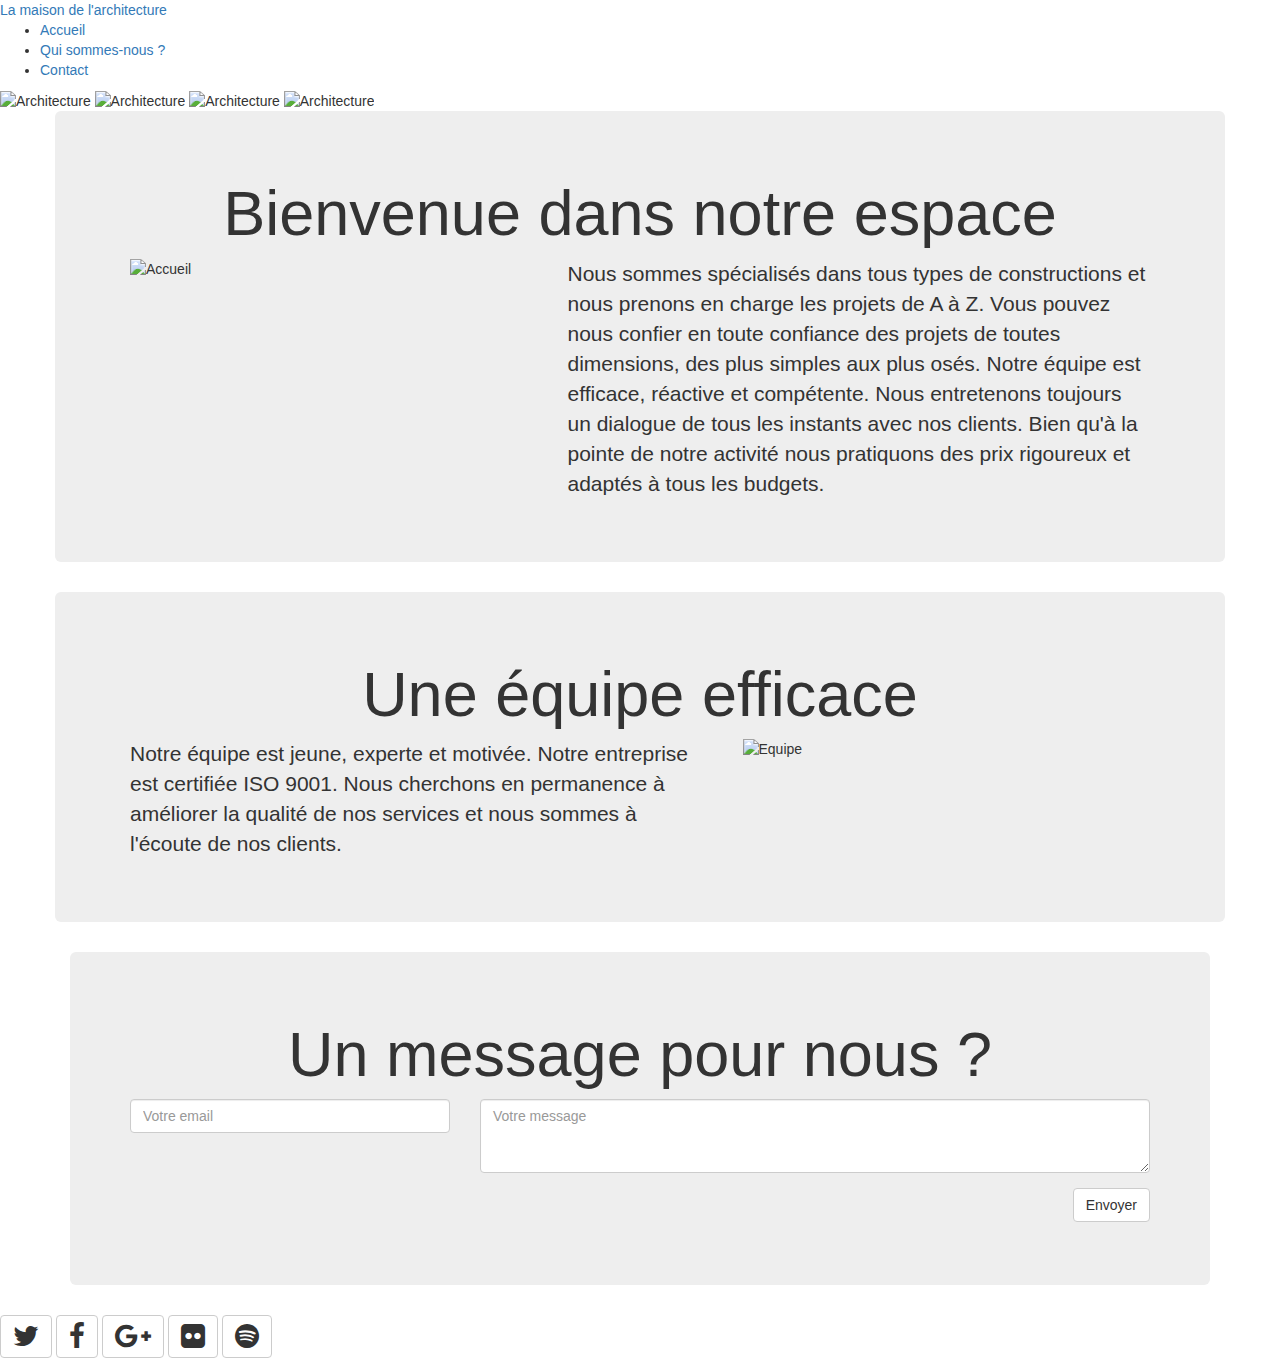
==== index.html @ 98cedfe5 "Correction responsivité sur mobile (caption)..." ====
<!DOCTYPE html>
<html>

  <head>

    <meta charset="utf-8"> 
    <meta http-equiv="X-UA-Compatible" content="IE=edge">
    <meta name="viewport" content="width=device-width, initial-scale=1">
    <title>La maison de l'architecte</title>
    <meta name="description" content="Le site de la maison de l'architecture">

    <link href="https://maxcdn.bootstrapcdn.com/bootstrap/3.3.1/css/bootstrap.min.css" rel="stylesheet">
    <link href="https://maxcdn.bootstrapcdn.com/font-awesome/4.3.0/css/font-awesome.min.css" rel="stylesheet">

    <!-- HTML5 Shim and Respond.js IE8 support of HTML5 elements and media queries -->
    <!-- WARNING: Respond.js doesn't work if you view the page via file:// -->
    <!--[if lt IE 9]>
      <script src="https://oss.maxcdn.com/html5shiv/3.7.2/html5shiv.min.js"></script>
      <script src="https://oss.maxcdn.com/respond/1.4.2/respond.min.js"></script>
    <![endif]-->

    <style type="text/css"> 

      /* Styles de base */
      body {
        background: url('assets/img/fond.jpg') no-repeat center center fixed;
        -webkit-background-size: cover;
        -moz-background-size: cover;
        background-size: cover;
        -o-background-size: cover;
      }

      /* Images */
      img {
        width: 100%;
      }

    </style>

  </head>

  <body id="page-top">

    <header>

      <!-- Navigation
      ================================================== -->
      <a href="#page-top">La maison de l'architecture</a>
      <ul>
        <li class="hidden"><a href="#page-top"></a></li>
        <li><a href="#accueil">Accueil</a></li>
        <li><a href="#qui">Qui sommes-nous ?</a></li>
        <li><a href="#contact">Contact</a></li>
      </ul>

    </header>

    <!-- Caroussel
    ================================================== -->
    <img src="assets/img/archi1.jpg" alt="Architecture">
    <img src="assets/img/archi2.jpg" alt="Architecture">
    <img src="assets/img/archi3.jpg" alt="Architecture">
    <img src="assets/img/archi4.jpg" alt="Architecture">

    <!-- Corps de page déjà codé
    ================================================== -->
    <div class="container">

      <div class="jumbotron row" id="accueil">
        <h1 class="text-center">Bienvenue dans notre espace</h1>
        <img class="col-sm-12 col-md-5" src="assets/img/accueil.jpg" alt="Accueil">     
        <p class="col-sm-12 col-md-7">Nous sommes spécialisés dans tous types de constructions et nous prenons en charge les projets de A à Z. Vous pouvez nous confier en toute confiance des projets de toutes dimensions, des plus simples aux plus osés. Notre équipe est efficace, réactive et compétente. Nous entretenons toujours un dialogue de tous les instants avec nos clients. Bien qu'à la pointe de notre activité nous pratiquons des prix rigoureux et adaptés à tous les budgets.</p>
      </div>

      <div class="jumbotron row" id="qui">
        <h1 class="text-center">Une équipe efficace</h1>
        <img class="col-sm-12 col-md-5 col-md-push-7" src="assets/img/equipe.jpg" alt="Equipe"> 
        <p class="col-sm-12 col-md-7 col-md-pull-5">Notre équipe est jeune, experte et motivée. Notre entreprise est certifiée ISO 9001. Nous cherchons en permanence à améliorer la qualité de nos services et nous sommes à l'écoute de nos clients.</p>
      </div>

      <div class="jumbotron" id="contact">
        <h1 class="text-center">Un message pour nous ?</h1>
        <form class="row">
          <div class="form-group col-lg-4">
            <input type="email" class="form-control" placeholder="Votre email">
          </div>
          <div class="form-group col-lg-8">
            <textarea class="form-control" rows="3" placeholder="Votre message"></textarea>
          </div>
          <div class="form-group col-lg-12">
            <button type="submit" class="btn btn-default pull-right">Envoyer</button>
          </div>
        </form>
      </div>

    </div>

    <!-- Pied de page
    ================================================== -->
    <footer>
      <a class="btn btn-default" href="#"><i class="fa fa-twitter fa-2x"></i></a>
      <a class="btn btn-default" href="#"><i class="fa fa-facebook fa-2x"></i></a>
      <a class="btn btn-default" href="#"><i class="fa fa-google-plus fa-2x"></i></a>
      <a class="btn btn-default" href="#"><i class="fa fa-flickr fa-2x"></i></a>
      <a class="btn btn-default" href="#"><i class="fa fa-spotify fa-2x"></i></a>
    </footer>

    <!-- jQuery -->
    <script src="https://ajax.googleapis.com/ajax/libs/jquery/2.1.1/jquery.min.js"></script>
    <!-- Javascript de Bootstrap -->
    <script src="https://maxcdn.bootstrapcdn.com/bootstrap/3.2.0/js/bootstrap.min.js"></script>

    <script>
      // Scrollspy fluide
      $(function () {
        $('header a').on('click', function(e) {
          e.preventDefault();
          var hash = this.hash;
          $('html, body').animate({
            scrollTop: $(this.hash).offset().top
          }, 1000, function(){
            window.location.hash = hash;
          });
        });
      });
    </script>

  </body>

</html>
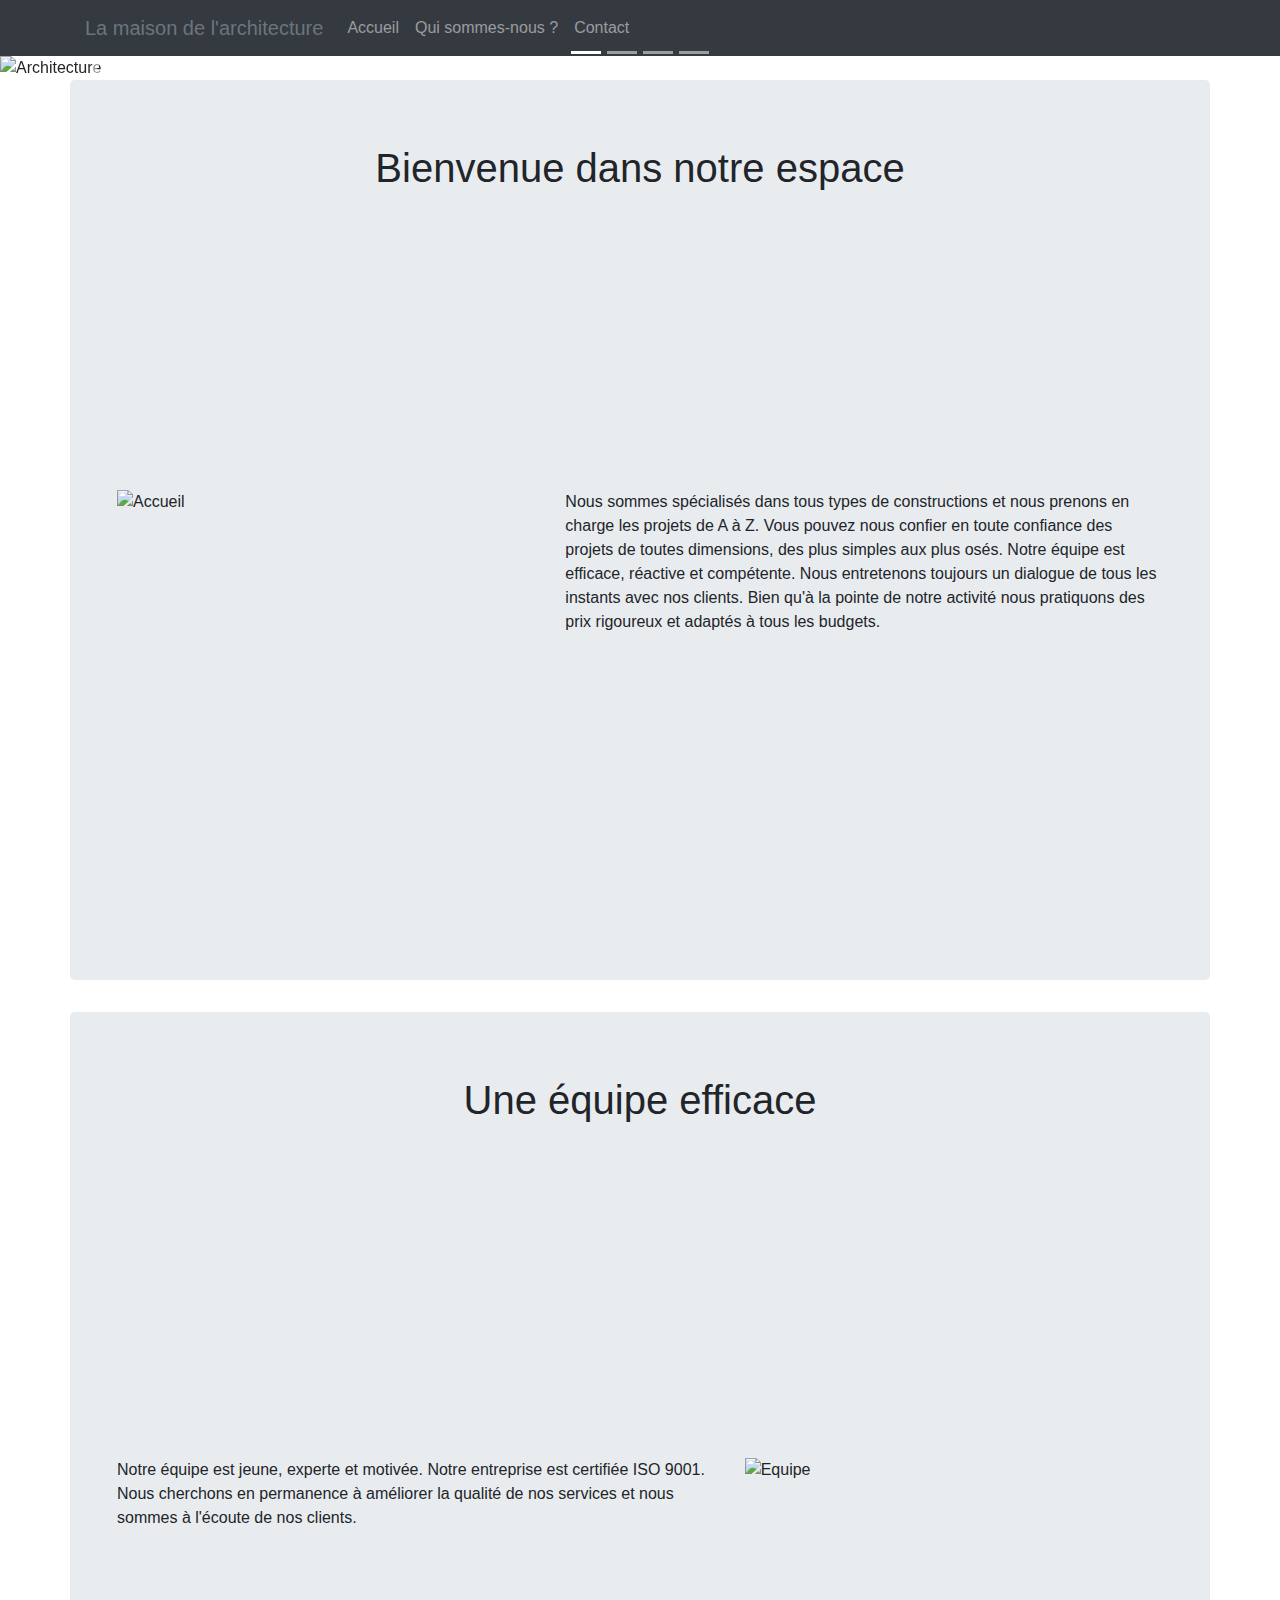
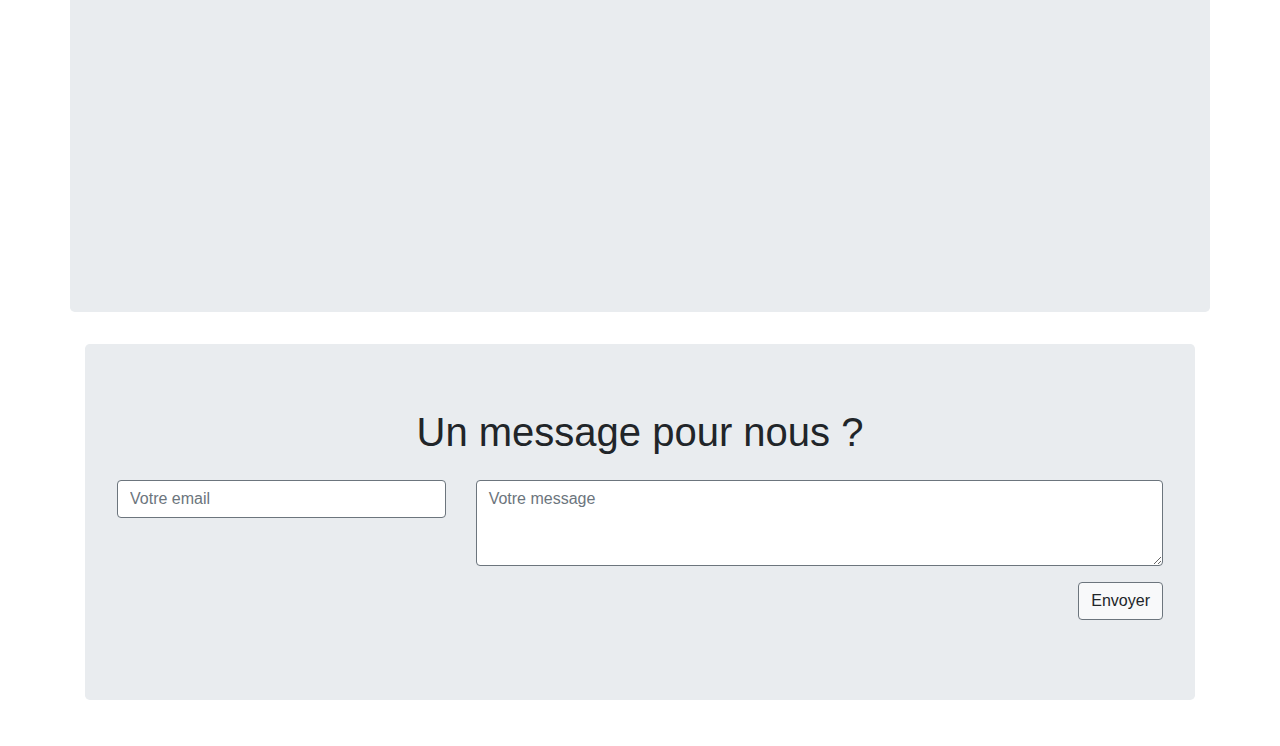
==== commit 276a2baf: "Nettoyage des d-none sur les captions..." ====
--- a/index.html
+++ b/index.html
@@ -1,130 +1,147 @@
-  <!DOCTYPE html>
-<html>
-
-  <head>
-
-    <meta charset="utf-8"> 
-    <meta http-equiv="X-UA-Compatible" content="IE=edge">
-    <meta name="viewport" content="width=device-width, initial-scale=1">
-    <title>La maison de l'architecte</title>
-    <meta name="description" content="Le site de la maison de l'architecture">
-
-    <link href="https://maxcdn.bootstrapcdn.com/bootstrap/3.3.1/css/bootstrap.min.css" rel="stylesheet">
-    <link href="https://maxcdn.bootstrapcdn.com/font-awesome/4.3.0/css/font-awesome.min.css" rel="stylesheet">
-
-    <!-- HTML5 Shim and Respond.js IE8 support of HTML5 elements and media queries -->
-    <!-- WARNING: Respond.js doesn't work if you view the page via file:// -->
-    <!--[if lt IE 9]>
-      <script src="https://oss.maxcdn.com/html5shiv/3.7.2/html5shiv.min.js"></script>
-      <script src="https://oss.maxcdn.com/respond/1.4.2/respond.min.js"></script>
-    <![endif]-->
-
-    <style type="text/css"> 
-
-      /* Styles de base */
-      body {
-        background: url('assets/img/fond.jpg') no-repeat center center fixed;
-        -webkit-background-size: cover;
-        -moz-background-size: cover;
-        background-size: cover;
-        -o-background-size: cover;
-      }
-
-      /* Images */
-      img {
-        width: 100%;
-      }
-
-    </style>
-
-  </head>
-
-  <body id="page-top">
-
-    <header>
-
-      <!-- Navigation
-      ================================================== -->
-      <a href="#page-top">La maison de l'architecture</a>
-      <ul>
-        <li class="hidden"><a href="#page-top"></a></li>
-        <li><a href="#accueil">Accueil</a></li>
-        <li><a href="#qui">Qui sommes-nous ?</a></li>
-        <li><a href="#contact">Contact</a></li>
-      </ul>
-
-    </header>
-
-    <!-- Caroussel
-    ================================================== -->
-    <img src="assets/img/archi1.jpg" alt="Architecture">
-    <img src="assets/img/archi2.jpg" alt="Architecture">
-    <img src="assets/img/archi3.jpg" alt="Architecture">
-    <img src="assets/img/archi4.jpg" alt="Architecture">
-
-    <!-- Corps de page déjà codé
-    ================================================== -->
-    <div class="container">
-
-      <div class="jumbotron row" id="accueil">
-        <h1 class="text-center">Bienvenue dans notre espace</h1>
-        <img class="col-sm-12 col-md-5" src="assets/img/accueil.jpg" alt="Accueil">     
-        <p class="col-sm-12 col-md-7">Nous sommes spécialisés dans tous types de constructions et nous prenons en charge les projets de A à Z. Vous pouvez nous confier en toute confiance des projets de toutes dimensions, des plus simples aux plus osés. Notre équipe est efficace, réactive et compétente. Nous entretenons toujours un dialogue de tous les instants avec nos clients. Bien qu'à la pointe de notre activité nous pratiquons des prix rigoureux et adaptés à tous les budgets.</p>
-      </div>
-
-      <div class="jumbotron row" id="qui">
-        <h1 class="text-center">Une équipe efficace</h1>
-        <img class="col-sm-12 col-md-5 col-md-push-7" src="assets/img/equipe.jpg" alt="Equipe"> 
-        <p class="col-sm-12 col-md-7 col-md-pull-5">Notre équipe est jeune, experte et motivée. Notre entreprise est certifiée ISO 9001. Nous cherchons en permanence à améliorer la qualité de nos services et nous sommes à l'écoute de nos clients.</p>
-      </div>
-
-      <div class="jumbotron" id="contact">
-        <h1 class="text-center">Un message pour nous ?</h1>
-        <form class="row">
-          <div class="form-group col-lg-4">
-            <input type="email" class="form-control" placeholder="Votre email">
-          </div>
-          <div class="form-group col-lg-8">
-            <textarea class="form-control" rows="3" placeholder="Votre message"></textarea>
-          </div>
-          <div class="form-group col-lg-12">
-            <button type="submit" class="btn btn-default pull-right">Envoyer</button>
-          </div>
-        </form>
-      </div>
-
-    </div>
-
-    <!-- Pied de page
-    ================================================== -->
-    <footer>
-      <a class="btn btn-default" href="#"><i class="fa fa-twitter fa-2x"></i></a>
-      <a class="btn btn-default" href="#"><i class="fa fa-facebook fa-2x"></i></a>
-      <a class="btn btn-default" href="#"><i class="fa fa-google-plus fa-2x"></i></a>
-      <a class="btn btn-default" href="#"><i class="fa fa-flickr fa-2x"></i></a>
-      <a class="btn btn-default" href="#"><i class="fa fa-spotify fa-2x"></i></a>
-    </footer>
-
-    <!-- jQuery -->
-    <script src="https://ajax.googleapis.com/ajax/libs/jquery/2.1.1/jquery.min.js"></script>
-    <!-- Javascript de Bootstrap -->
-    <script src="https://maxcdn.bootstrapcdn.com/bootstrap/3.2.0/js/bootstrap.min.js"></script>
-
-    <script>
-      // Scrollspy fluide
-      $(function () {
-        $('header a').on('click', function(e) {
-          e.preventDefault();
-          var hash = this.hash;
-          $('html, body').animate({
-            scrollTop: $(this.hash).offset().top
-          }, 1000, function(){
-            window.location.hash = hash;
-          });
-        });
-      });
-    </script>
-
-  </body>
-
-</html>+<!DOCTYPE html>
+<html lang="fr" dir="ltr">
+  <head>
+    <meta charset="utf-8">
+    <meta name="author" lang="fr" content="Solange Harmonie PICARD">
+    <meta name="viewport" content="width=device-width, initial-scale=1.0">
+    <title>La Maison de l'Architecte</title>
+    <link rel="stylesheet" href="https://stackpath.bootstrapcdn.com/bootstrap/4.3.1/css/bootstrap.min.css" integrity="sha384-ggOyR0iXCbMQv3Xipma34MD+dH/1fQ784/j6cY/iJTQUOhcWr7x9JvoRxT2MZw1T" crossorigin="anonymous">
+    <link rel="stylesheet" href="style.css">
+  </head>
+  <body id="page-top">
+    <header>
+      <!-- Navigation
+      ================================================== -->
+      <nav class="navbar navbar-expand-lg navbar-dark bg-dark">
+        <div class="container">
+          <a class="navbar-brand text-muted" href="#page-top">La maison de l'architecture</a>
+          <button class="navbar-toggler" type="button" data-toggle="collapse" data-target="#responsive-menu" aria-controls="responsive-menu" aria-expanded="false" aria-label="Toggle navigation">
+            <span class="navbar-toggler-icon"></span>
+          </button>
+          <div class="collapse navbar-collapse" id="responsive-menu">
+        <ul class="nav navbar-nav nav-pills">
+          <li class="nav-item">
+            <a class="hidden" href="#page-top"></a>
+          </li>
+          <li class="nav-item">
+            <a class="nav-link" href="#accueil">Accueil</a>
+          </li>
+          <li class="nav-item">
+            <a class="nav-link" href="#qui">Qui sommes-nous ?</a>
+          </li>
+          <li class="nav-item">
+            <a class="nav-link" href="#contact">Contact</a>
+          </li>
+        </ul>
+      </nav>
+    </header>
+
+    <!-- Caroussel
+    ================================================== -->
+    <section class="container-fluid p-0 h-100">
+      <div class="bd-example">
+        <div id="carouselCaptions" class="carousel slide" data-ride="carousel">
+          <ol class="carousel-indicators">
+            <li data-target="#carouselCaptions" data-slide-to="0" class="active"></li>
+            <li data-target="#carouselCaptions" data-slide-to="1"></li>
+            <li data-target="#carouselCaptions" data-slide-to="2"></li>
+            <li data-target="#carouselCaptions" data-slide-to="3"></li>
+          </ol>
+          <div class="carousel-inner">
+            <div class="carousel-item active">
+              <img src="https://solangeharmoniepicard.fr/architect-house/assets/img/archi1.jpg" class="d-block" alt="Architecture">
+              <div class="carousel-caption">
+                <h5>Un design futuriste.</h5>
+              </div>
+            </div>
+            <div class="carousel-item">
+              <img src="https://solangeharmoniepicard.fr/architect-house/assets/img/archi2.jpg" class="d-block" alt="Architecture">
+              <div class="carousel-caption">
+                <h5>L'architecture, une tournure d'esprit et non un métier.</h5>
+              </div>
+            </div>
+            <div class="carousel-item">
+              <img src="https://solangeharmoniepicard.fr/architect-house/assets/img/archi3.jpg" class="d-block" alt="Architecture">
+              <div class="carousel-caption">
+                <h5>L'architecture, témoin incorruptible de l'histoire.</h5>
+              </div>
+            </div>
+            <div class="carousel-item">
+              <img src="https://solangeharmoniepicard.fr/architect-house/assets/img/archi4.jpg" class="d-block" alt="Architecture">
+              <div class="carousel-caption">
+                <h5>Pouvons-nous encore croire qu'il existe des lignes droites ?</h5>
+              </div>
+            </div>
+          </div>
+          <a class="carousel-control-prev" href="#carouselCaptions" role="button" data-slide="prev">
+            <span class="carousel-control-prev-icon" aria-hidden="true"></span>
+            <span class="sr-only">Previous</span>
+          </a>
+          <a class="carousel-control-next" href="#carouselCaptions" role="button" data-slide="next">
+            <span class="carousel-control-next-icon" aria-hidden="true"></span>
+            <span class="sr-only">Next</span>
+          </a>
+        </div>
+      </div>
+    </section>
+
+    <!-- Corps de page
+    ================================================== -->
+    <section>
+
+      <div class="container">
+
+        <div class="jumbotron vh-100 row" id="accueil">
+          <h1 class="text-center col-sm-12 col-md-12">Bienvenue dans notre espace</h1>
+          <img class="col-sm-12 col-md-5 mt-4" src="assets/img/accueil.jpg" alt="Accueil">
+          <p class="col-sm-12 col-md-7 mt-4">Nous sommes spécialisés dans tous types de constructions et nous prenons en charge les projets de A à Z. Vous pouvez nous confier en toute confiance des projets de toutes dimensions, des plus simples aux plus osés. Notre équipe est efficace, réactive et compétente. Nous entretenons toujours un dialogue de tous les instants avec nos clients. Bien qu'à la pointe de notre activité nous pratiquons des prix rigoureux et adaptés à tous les budgets.
+          </p>
+        </div>
+
+        <div class="jumbotron vh-100 row" id="qui">
+          <h1 class="text-center col-sm-12 col-md-12">Une équipe efficace</h1>
+          <p class="col-sm-12 col-md-7 col-md-pull-5 mt-4">Notre équipe est jeune, experte et motivée. Notre entreprise est certifiée ISO 9001. Nous cherchons en permanence à améliorer la qualité de nos services et nous sommes à l'écoute de nos clients.</p>
+          <img class="col-sm-12 col-md-5 col-md-push-7 mt-4" src="assets/img/equipe.jpg" alt="Equipe">
+        </div>
+
+        <div class="jumbotron" id="contact">
+          <h1 class="text-center">Un message pour nous ?</h1>
+          <form class="row mt-4">
+            <div class="form-group col-lg-4">
+              <input type="email" class="form-control border-secondary" placeholder="Votre email">
+            </div>
+            <div class="form-group col-lg-8">
+              <textarea class="form-control border-secondary" rows="3" placeholder="Votre message"></textarea>
+            </div>
+            <div class="form-group col-lg-12">
+              <button type="submit" class="btn  btn-light float-right border-secondary">Envoyer</button>
+            </div>
+          </form>
+        </div>
+
+      </div>
+
+    </section>
+
+    <!-- Pied de page
+    ================================================== -->
+    <footer class="container">
+      <div class="d-flex justify-content-md-center justify-content-sm-center">
+        <a class="btn btn-default" href="https://twitter.com/SolangeHarmonie"><i class="fab fa-twitter fa-2x"></i></a>
+        <a class="btn btn-default" href="#"><i class="fab fa-facebook fa-2x"></i></a>
+        <a class="btn btn-default" href="#"><i class="fab fa-google-plus fa-2x"></i></a>
+        <a class="btn btn-default" href="#"><i class="fab fa-flickr fa-2x"></i></a>
+        <a class="btn btn-default" href="#"><i class="fab fa-spotify fa-2x"></i></a>
+      </div>
+    </footer>
+
+    <!-- Scripts
+    ================================================== -->
+    <script src="https://kit.fontawesome.com/6fee70888d.js"></script>
+    <script src="https://cdnjs.cloudflare.com/ajax/libs/jquery/3.4.1/jquery.min.js" integrity="sha256-CSXorXvZcTkaix6Yvo6HppcZGetbYMGWSFlBw8HfCJo=" crossorigin="anonymous"></script>
+    <script src="https://cdnjs.cloudflare.com/ajax/libs/popper.js/1.14.7/umd/popper.min.js" integrity="sha384-UO2eT0CpHqdSJQ6hJty5KVphtPhzWj9WO1clHTMGa3JDZwrnQq4sF86dIHNDz0W1" crossorigin="anonymous"></script>
+    <script src="https://stackpath.bootstrapcdn.com/bootstrap/4.3.1/js/bootstrap.min.js" integrity="sha384-JjSmVgyd0p3pXB1rRibZUAYoIIy6OrQ6VrjIEaFf/nJGzIxFDsf4x0xIM+B07jRM" crossorigin="anonymous"></script>
+    <script type="text/javascript" src="script.js"></script>
+
+  </body>
+</html>
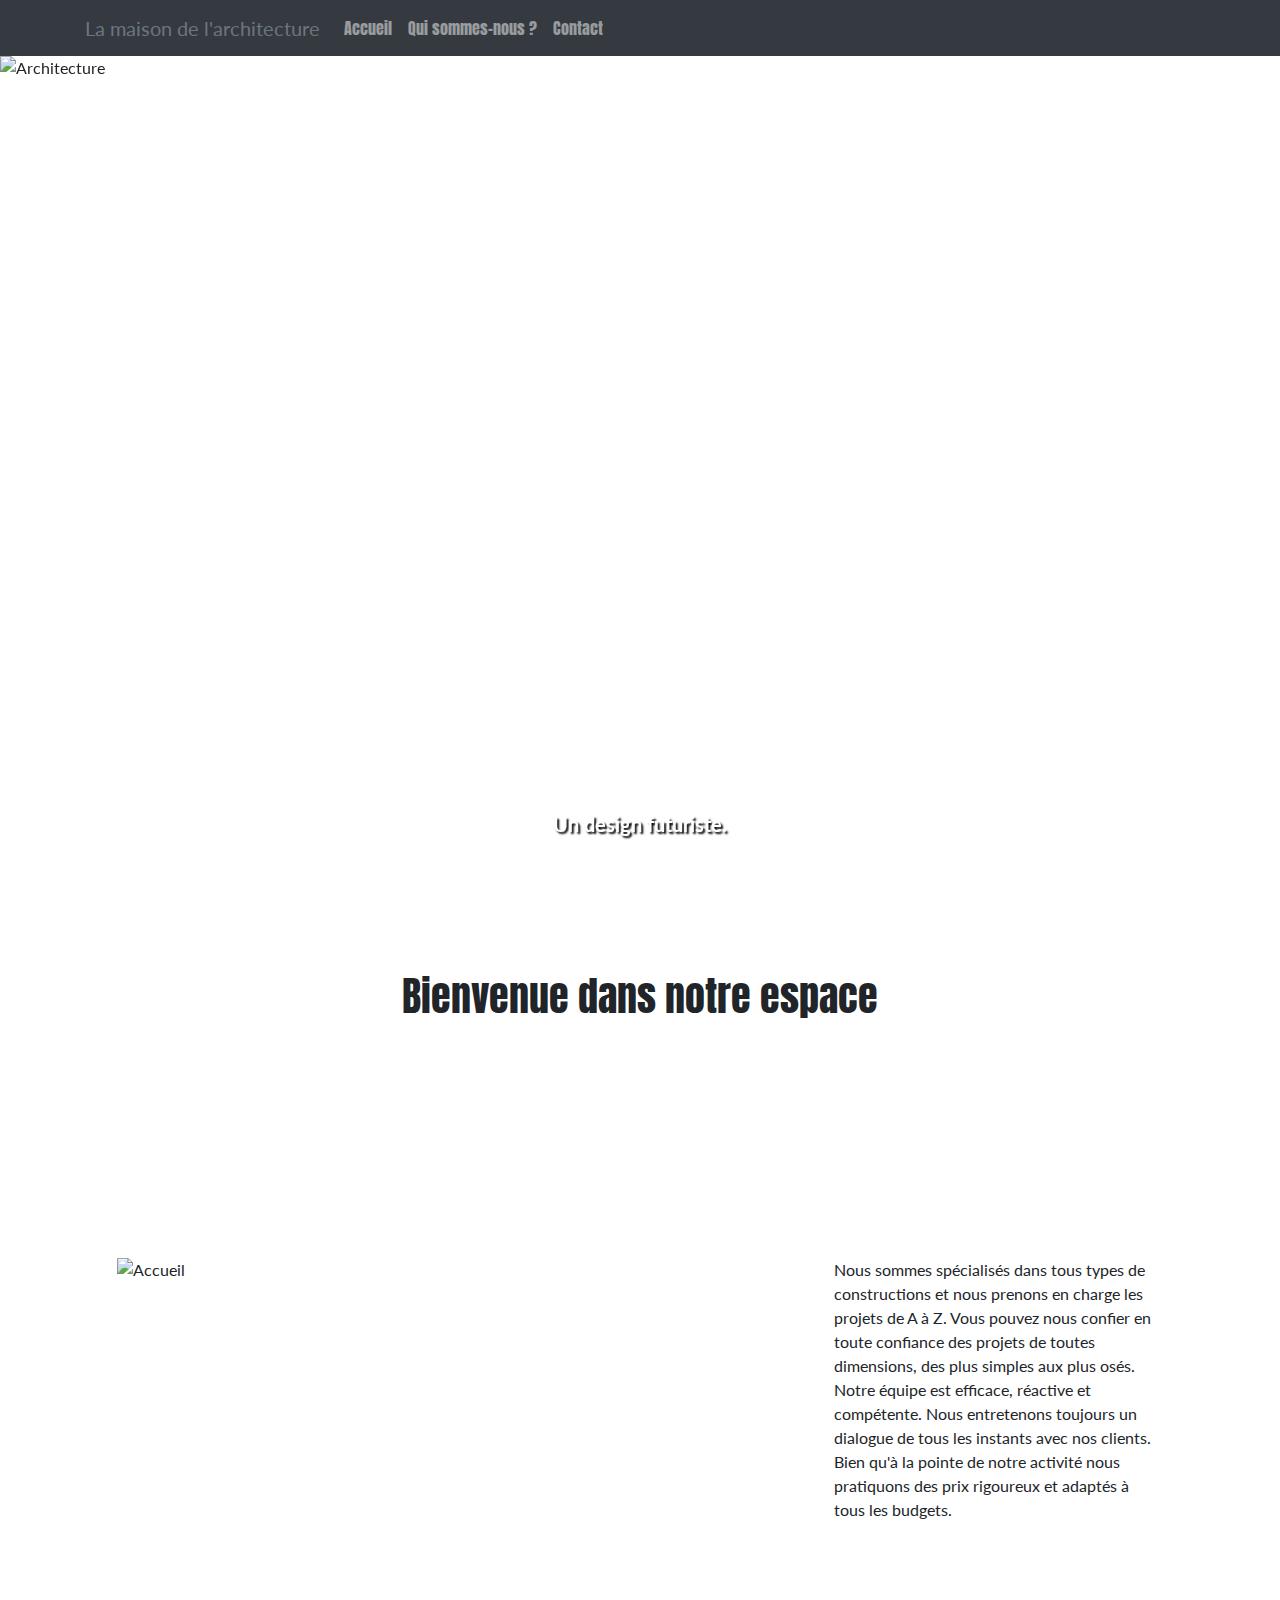
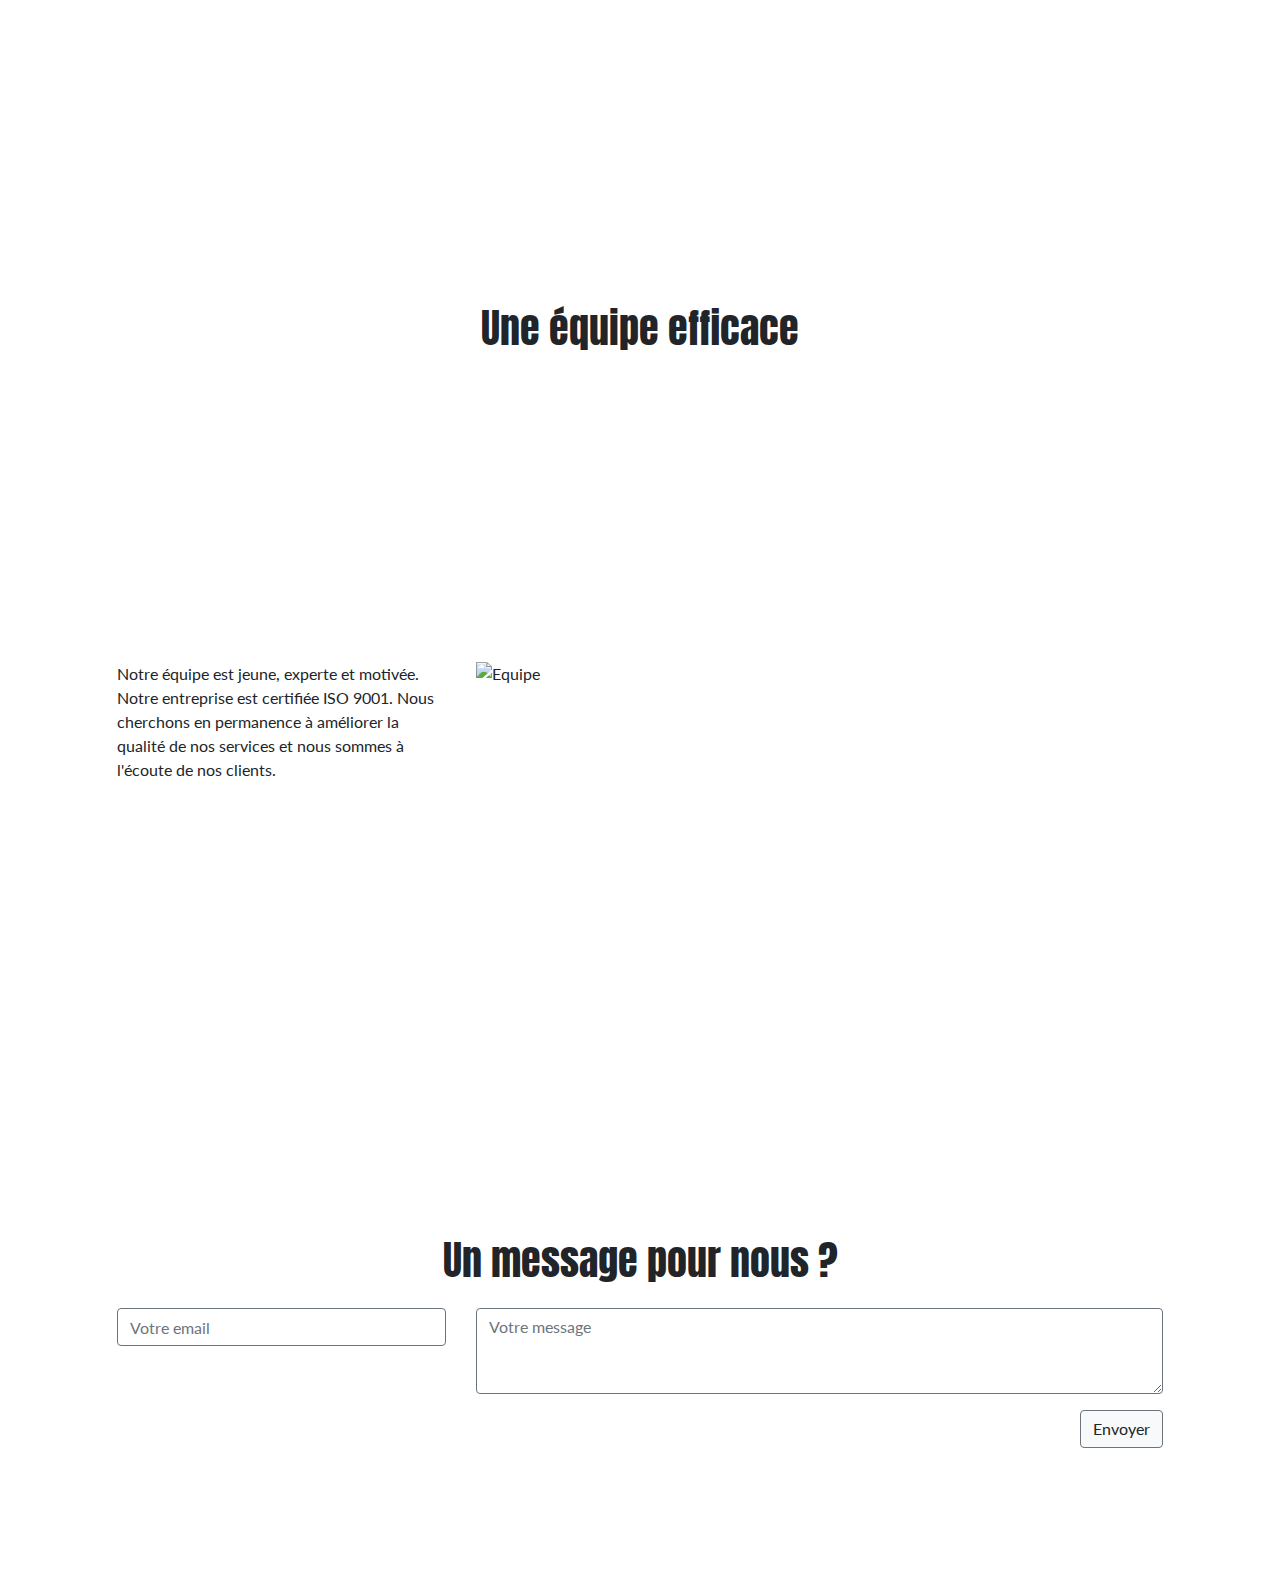
==== commit ac3f0a15: "Modification du rapport de taille image/texte..." ====
--- a/index.html
+++ b/index.html
@@ -91,17 +91,17 @@
 
       <div class="container">
 
-        <div class="jumbotron vh-100 row" id="accueil">
+        <div class="jumbotron vh-100 row mt-4" id="accueil">
           <h1 class="text-center col-sm-12 col-md-12">Bienvenue dans notre espace</h1>
-          <img class="col-sm-12 col-md-5 mt-4" src="assets/img/accueil.jpg" alt="Accueil">
-          <p class="col-sm-12 col-md-7 mt-4">Nous sommes spécialisés dans tous types de constructions et nous prenons en charge les projets de A à Z. Vous pouvez nous confier en toute confiance des projets de toutes dimensions, des plus simples aux plus osés. Notre équipe est efficace, réactive et compétente. Nous entretenons toujours un dialogue de tous les instants avec nos clients. Bien qu'à la pointe de notre activité nous pratiquons des prix rigoureux et adaptés à tous les budgets.
+          <img class="col-sm-12 col-md-8 mt-4" src="assets/img/accueil.jpg" alt="Accueil">
+          <p class="col-sm-12 col-md-4 mt-4">Nous sommes spécialisés dans tous types de constructions et nous prenons en charge les projets de A à Z. Vous pouvez nous confier en toute confiance des projets de toutes dimensions, des plus simples aux plus osés. Notre équipe est efficace, réactive et compétente. Nous entretenons toujours un dialogue de tous les instants avec nos clients. Bien qu'à la pointe de notre activité nous pratiquons des prix rigoureux et adaptés à tous les budgets.
           </p>
         </div>
 
         <div class="jumbotron vh-100 row" id="qui">
           <h1 class="text-center col-sm-12 col-md-12">Une équipe efficace</h1>
-          <p class="col-sm-12 col-md-7 col-md-pull-5 mt-4">Notre équipe est jeune, experte et motivée. Notre entreprise est certifiée ISO 9001. Nous cherchons en permanence à améliorer la qualité de nos services et nous sommes à l'écoute de nos clients.</p>
-          <img class="col-sm-12 col-md-5 col-md-push-7 mt-4" src="assets/img/equipe.jpg" alt="Equipe">
+          <p class="col-sm-12 col-md-4 col-md-pull-4 mt-4">Notre équipe est jeune, experte et motivée. Notre entreprise est certifiée ISO 9001. Nous cherchons en permanence à améliorer la qualité de nos services et nous sommes à l'écoute de nos clients.</p>
+          <img class="col-sm-12 col-md-8 col-md-push-8 mt-4" src="assets/img/equipe.jpg" alt="Equipe">
         </div>
 
         <div class="jumbotron" id="contact">
@@ -122,7 +122,6 @@
       </div>
 
     </section>
-
     <!-- Pied de page
     ================================================== -->
     <footer class="container">
--- a/style.css
+++ b/style.css
@@ -0,0 +1,46 @@
+@import url('https://fonts.googleapis.com/css?family=Anton&display=swap');
+@import url('https://fonts.googleapis.com/css?family=Lato:300&display=swap');
+
+/* Smooth Scroll */
+/* html {
+  scroll-behavior: smooth;
+}
+@media screen and (prefers-reduced-motion: reduce) {
+  html {
+    scroll-behavior: auto;
+  }
+} */
+
+/* Styles de base */
+body {
+  background: url('https://solangeharmoniepicard.fr/architect-house/assets/img/fond.jpg') no-repeat center center fixed;
+  -webkit-background-size: cover;
+  -moz-background-size: cover;
+  background-size: cover;
+  -o-background-size: cover;
+  font-family: 'Lato', sans-serif !important;
+}
+
+/* carousel */
+.carousel-caption>h5{
+  font-weight: bolder;
+  text-shadow: 2px 2px 2px black;
+}
+.carousel-item>img{
+  height: 92vh;
+  width: 100%;
+  object-fit: cover;
+}
+
+/* le corps de page */
+.jumbotron{
+  background-color: rgba(255, 255, 255, 0.5);
+}
+
+h1, .nav-link{
+  font-family: 'Anton', sans-serif !important;
+}
+
+h5{
+    font-family: 'Lato', sans-serif !important;
+}
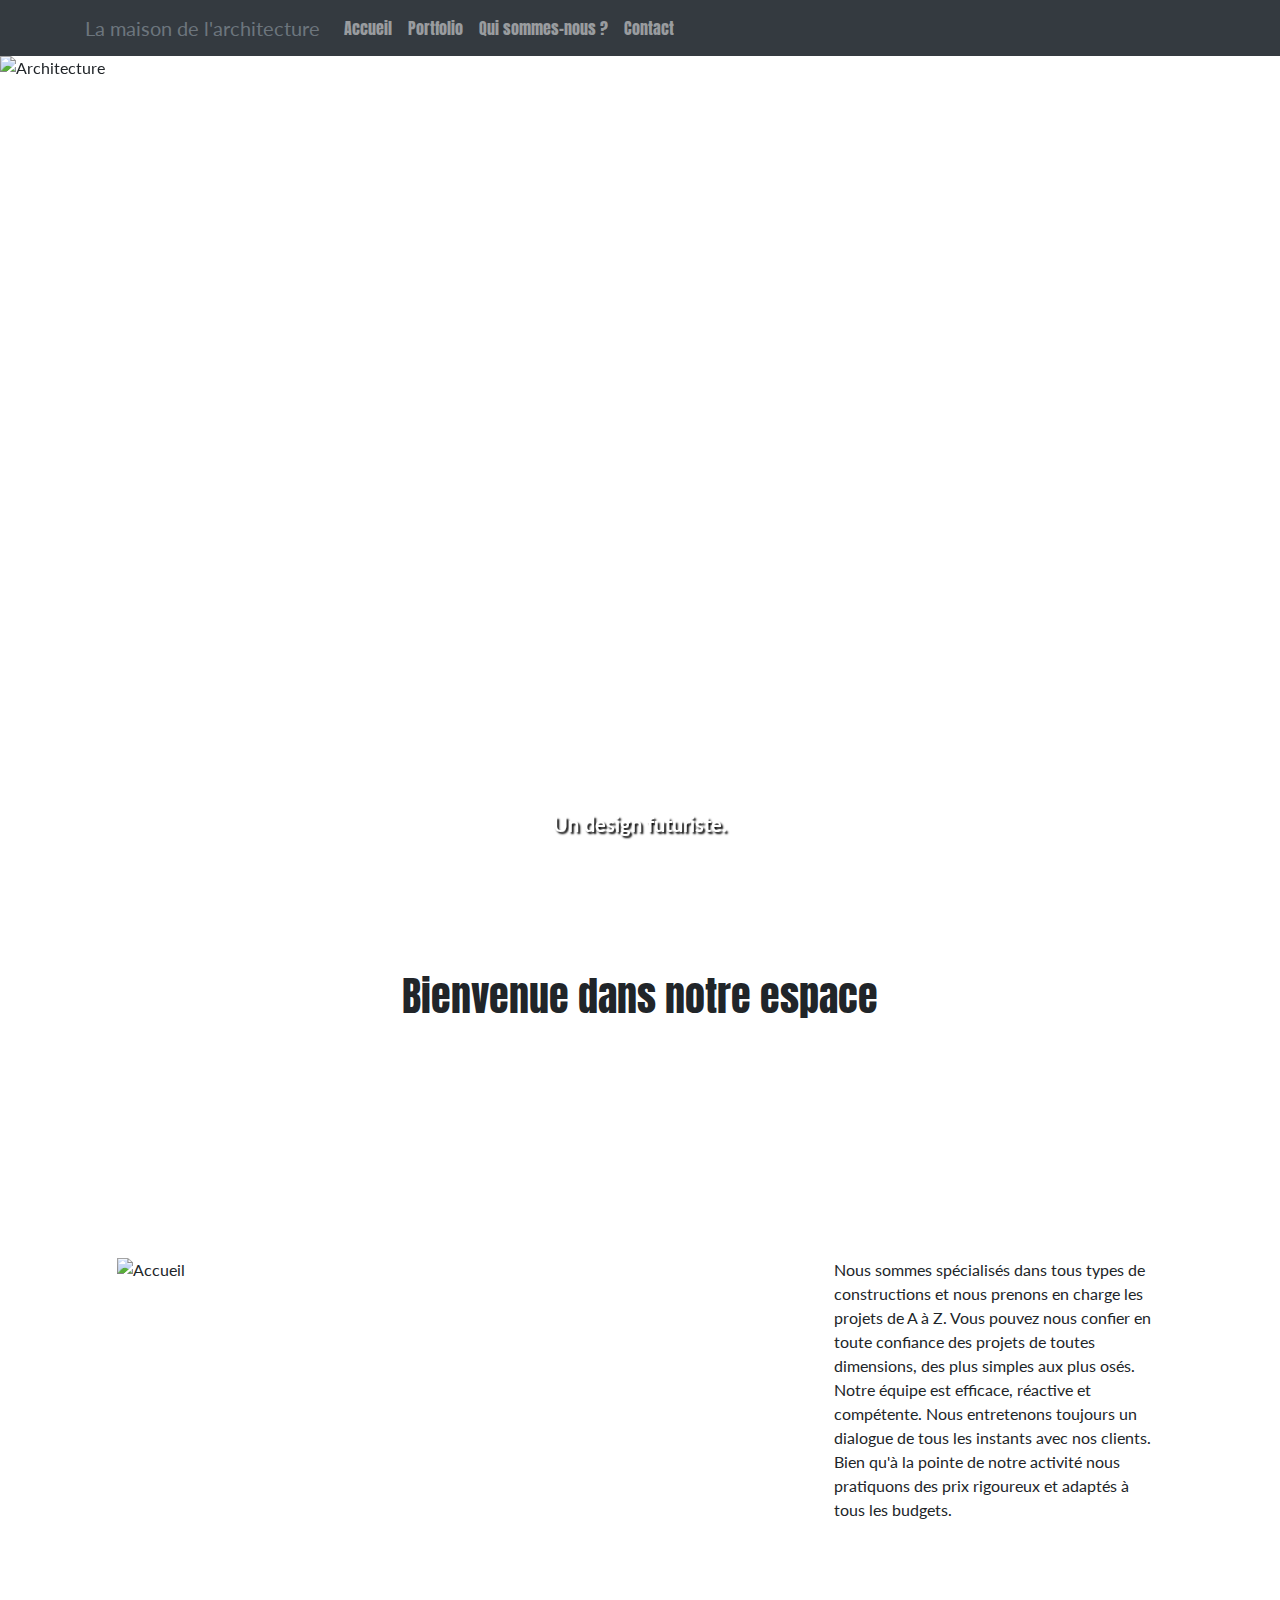
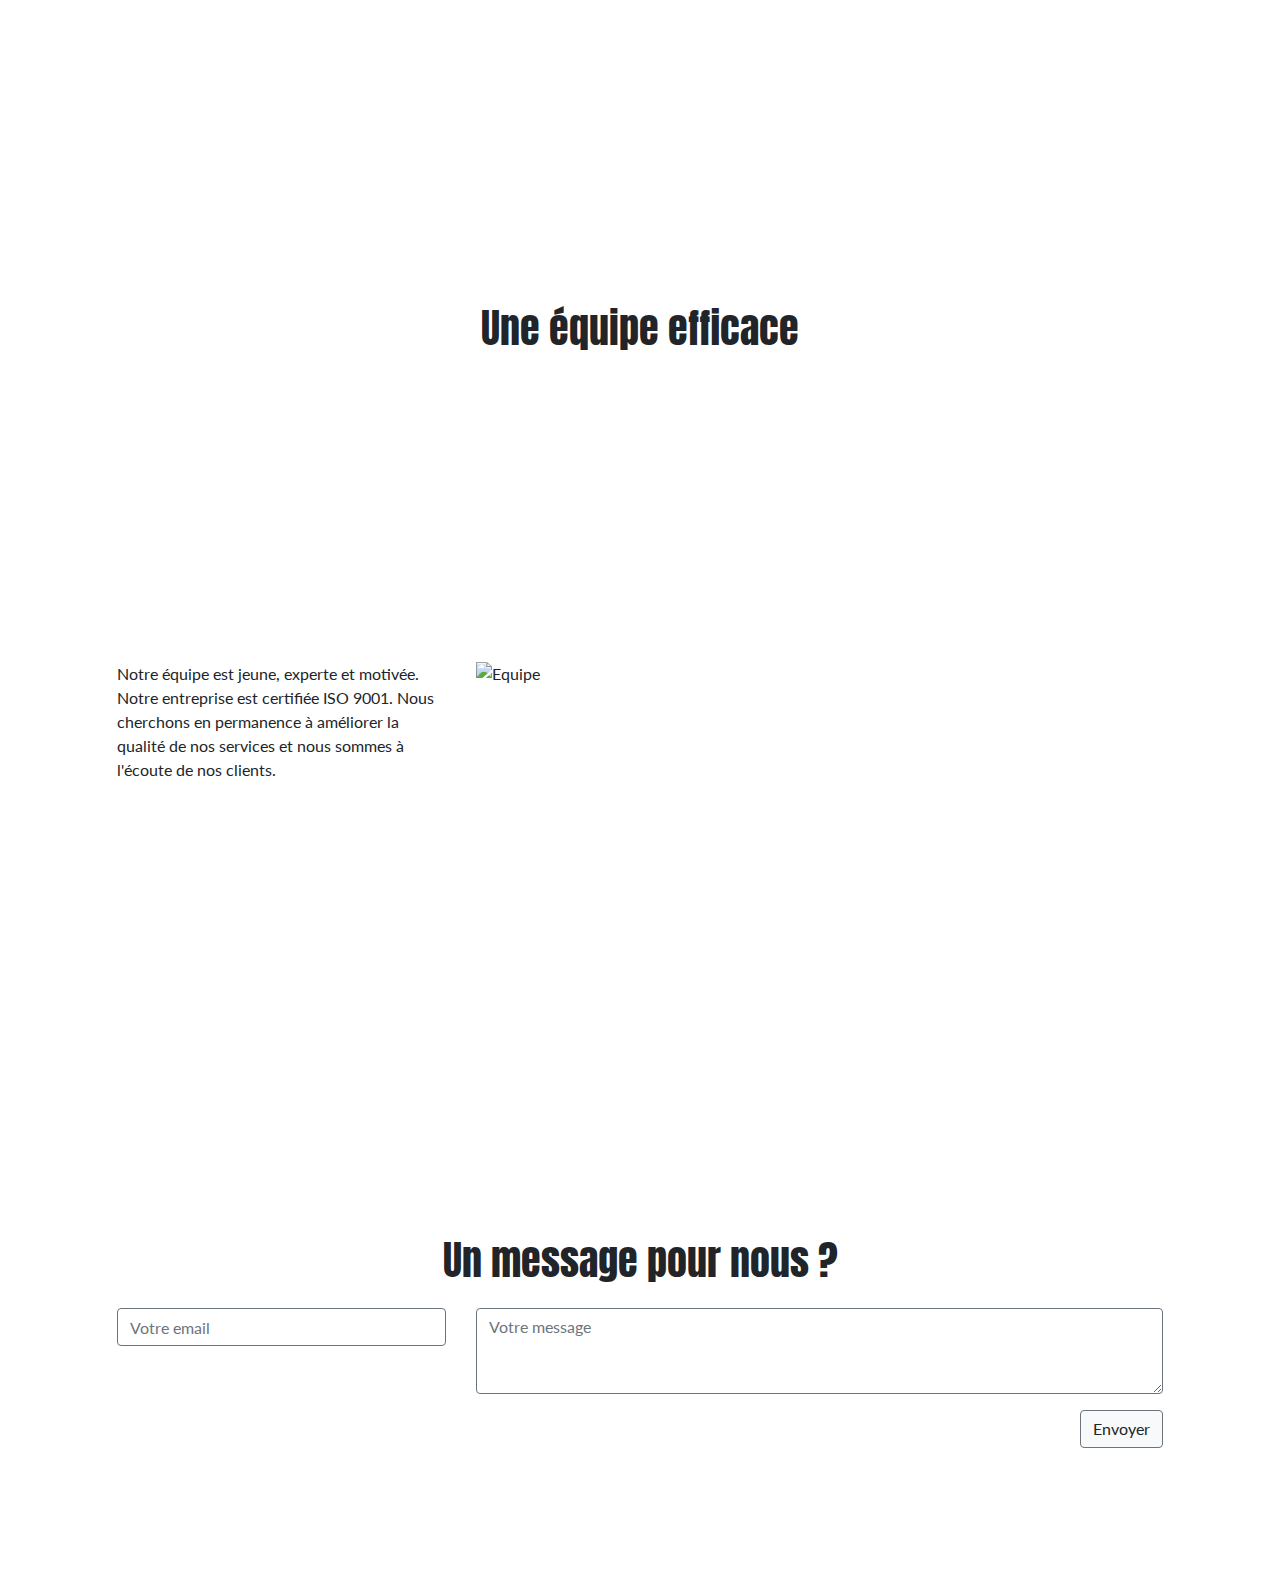
==== commit c4240358: "Ajout du lien vers le portfolio" ====
--- a/index.html
+++ b/index.html
@@ -25,6 +25,9 @@
           </li>
           <li class="nav-item">
             <a class="nav-link" href="#accueil">Accueil</a>
+          </li>
+          <li class="nav-item">
+            <a class="nav-link" href="https://solangeharmoniepicard.fr/architect-house/architect-house-scnd/">Portfolio</a>
           </li>
           <li class="nav-item">
             <a class="nav-link" href="#qui">Qui sommes-nous ?</a>
